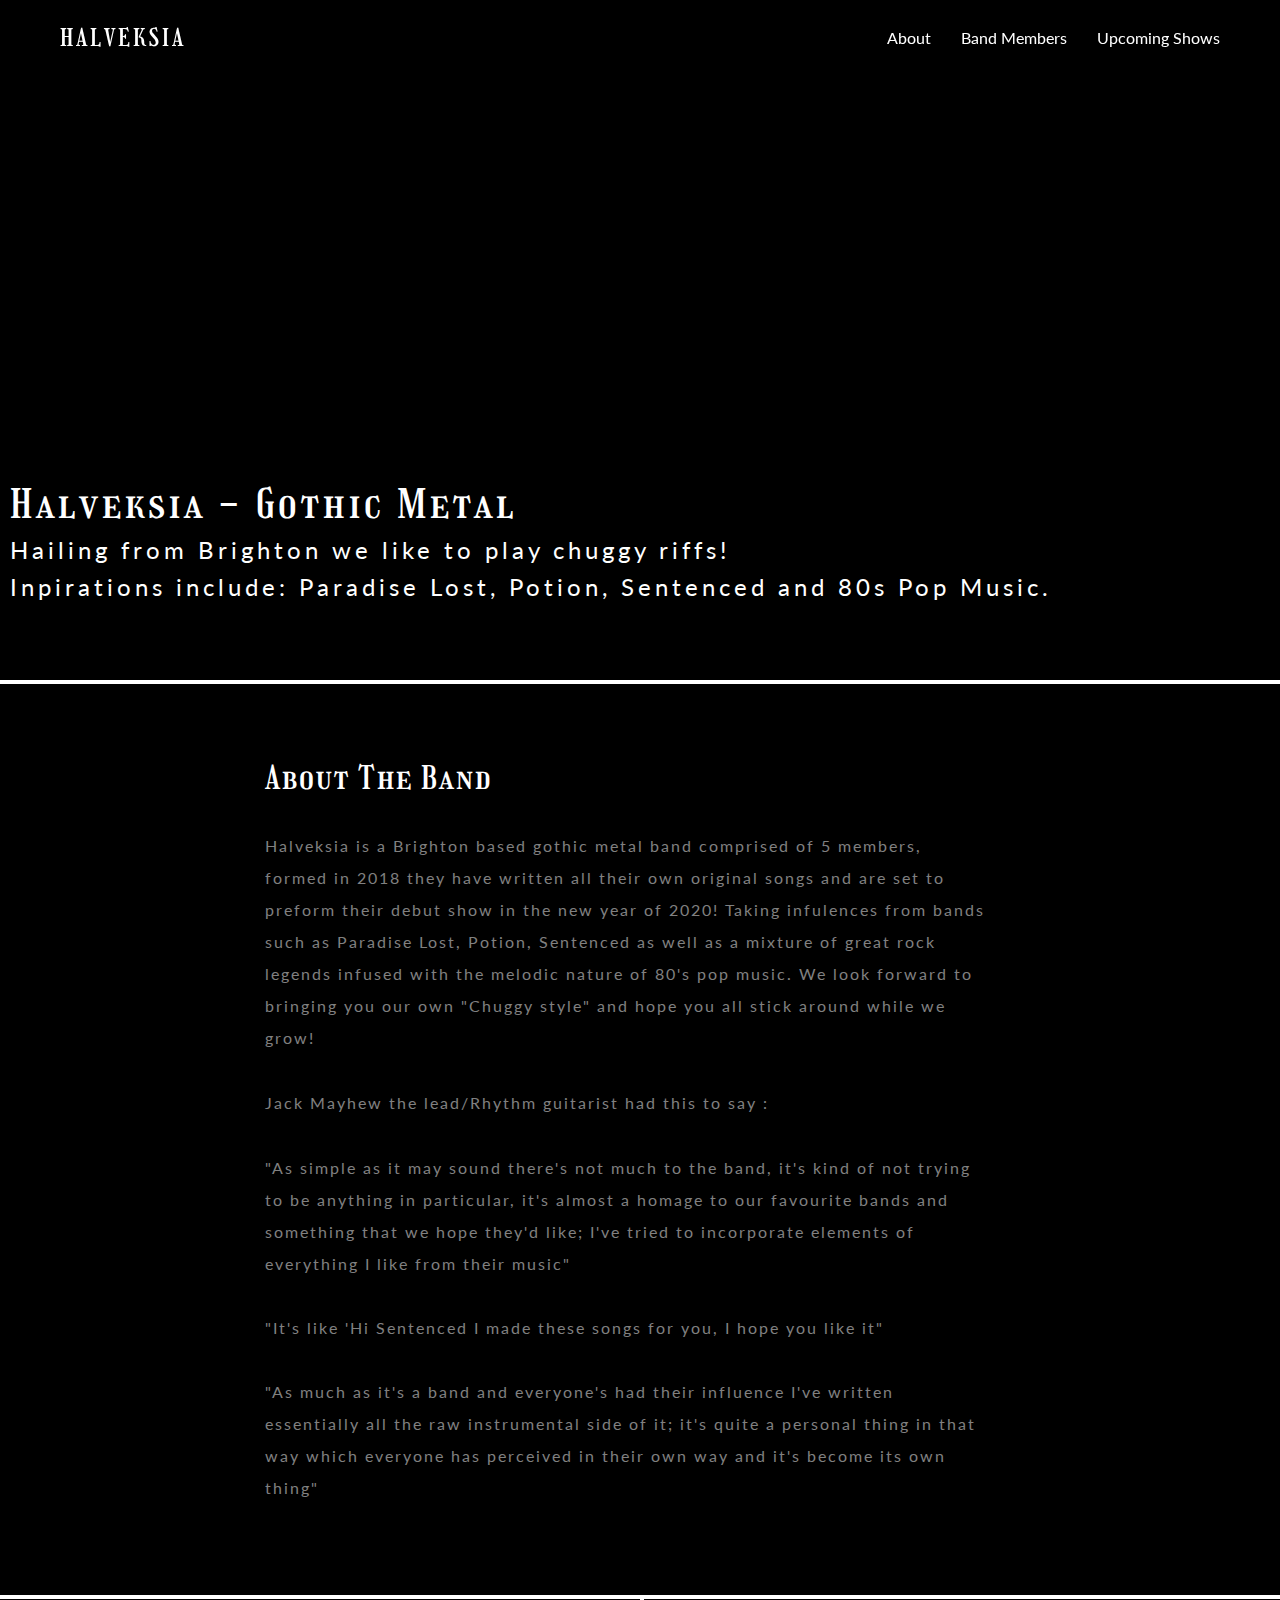
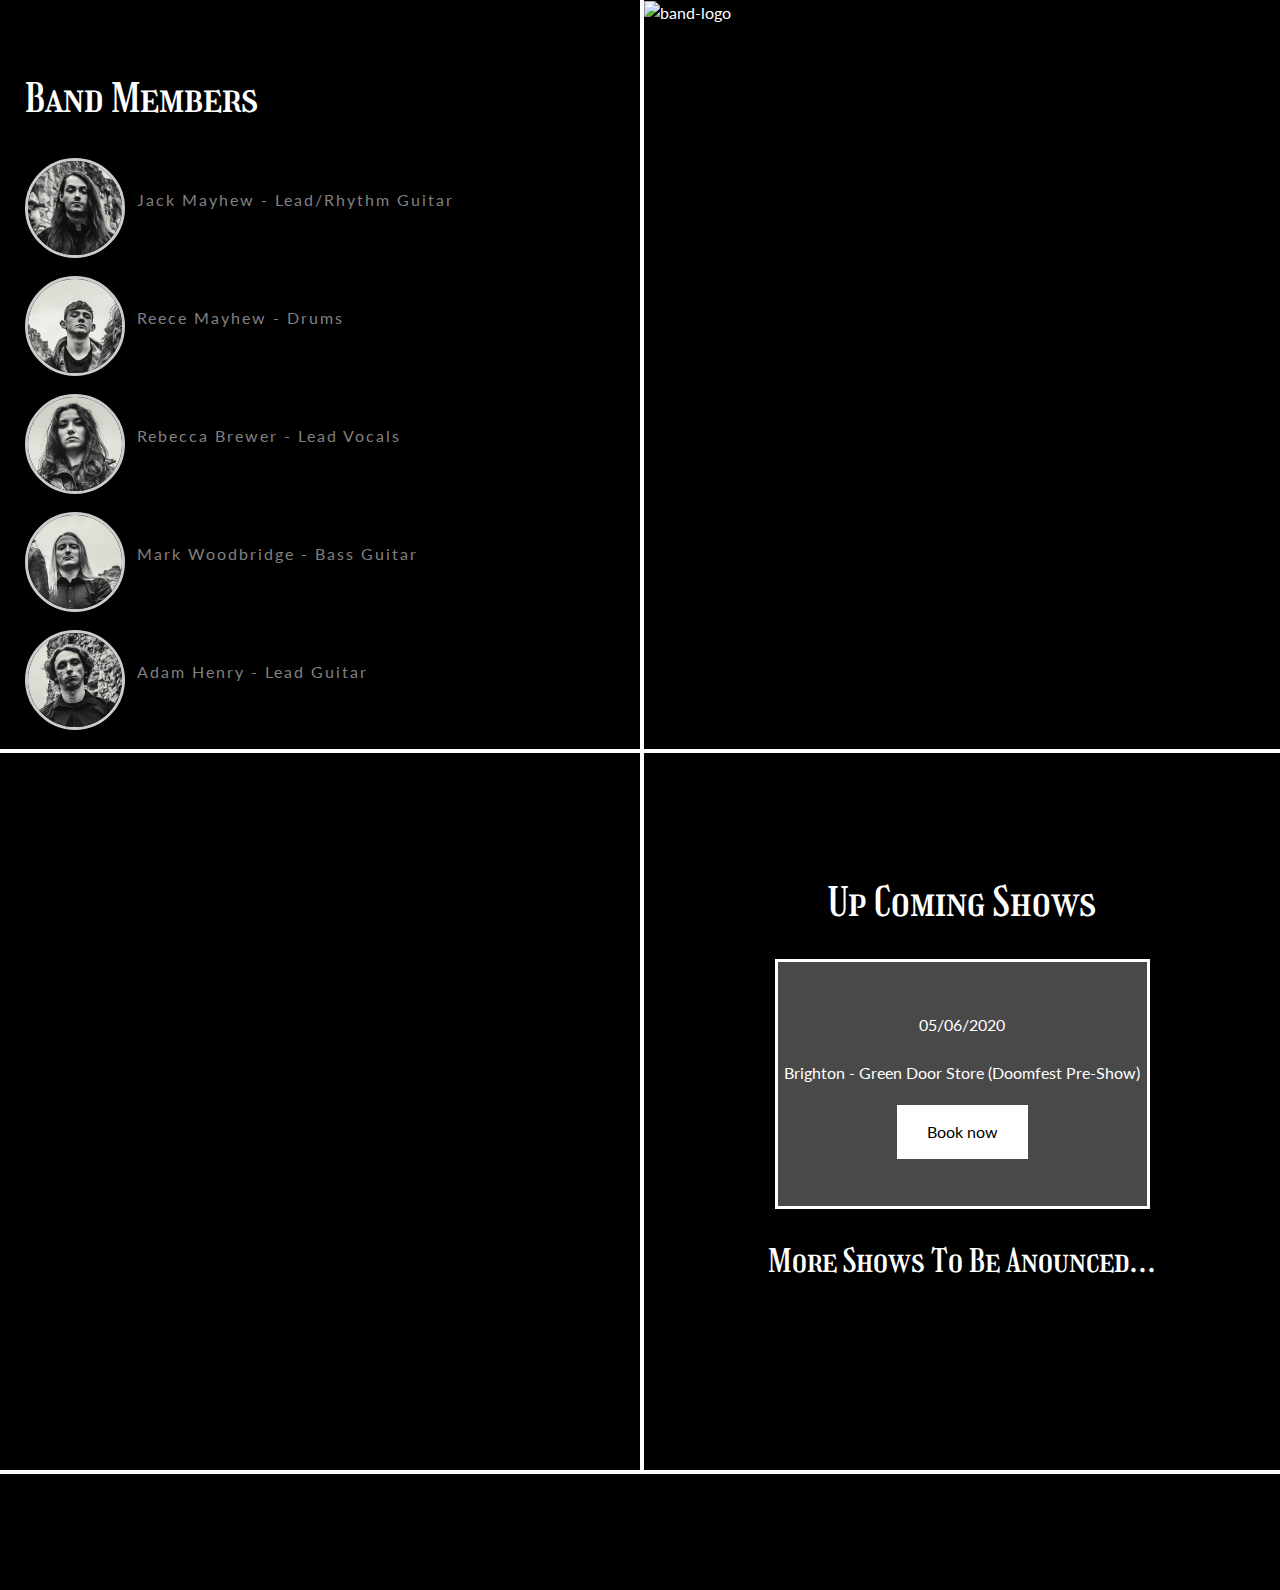
==== index.html @ 2c223622 "home to index" ====
<!DOCTYPE html>
<html lang="en">

<head>
    <meta charset="UTF-8">
    <meta name="viewport" content="width=device-width, initial-scale=1.0">
    <meta http-equiv="X-UA-Compatible" content="ie=edge">
    <link href="https://stackpath.bootstrapcdn.com/bootstrap/4.4.1/css/bootstrap.min.css" rel="stylesheet" integrity="sha384-Vkoo8x4CGsO3+Hhxv8T/Q5PaXtkKtu6ug5TOeNV6gBiFeWPGFN9MuhOf23Q9Ifjh" crossorigin="anonymous">
    <script src="https://kit.fontawesome.com/42f96c627f.js" crossorigin="anonymous"></script>
    <link rel="stylesheet" href="assests/css.css" type="text/css">
    <script src="https://ajax.googleapis.com/ajax/libs/jquery/3.4.1/jquery.min.js"></script>
    <script src="assests/index.js"></script>
    <title>Halveksia</title>
</head>

<body>
    <header>
        <nav id="navbar">
            <div id="logo"><a href="#">HALVEKSIA</a></div>

            <ul id="menu">
                <li><a href="#band-logo-outer">About</a></li>
                <li><a href="#members-page">Band Members</a></li>
                <li><a href="#up-coming-shows">Upcoming Shows</a></li>
            </ul>

            <div class="hamburger-icon">
                <span></span>
                <span></span>
                <span></span>
                <span></span>
            </div>
        </nav>
    </header>

    <section id="band-photo-outer">
        <div id="band-photo"></div>
        <div id="band-cover-text">
            <h1>Halveksia - Gothic Metal</h1>
            <h4>Hailing from Brighton we like to play chuggy riffs!</h4>
            <h4> Inpirations include: Paradise Lost, Potion, Sentenced and 80s Pop Music.</h4>
        </div>
    </section>

    <section id="band-logo-outer">
        <div id="band-info-1">
            <h2> About The Band</h2>
            <hr>
            <p>Halveksia is a Brighton based gothic metal band comprised of 5 members, formed in 2018 they have written all their own original songs and are set to preform their debut show in the new year of 2020! Taking infulences from bands such as Paradise Lost, Potion, Sentenced as well as a mixture of great rock legends infused with the melodic nature of 80's pop music. We look forward to bringing you our own "Chuggy style" and hope you all stick around while we grow!
            </p>
            <hr>
            <p>Jack Mayhew the lead/Rhythm guitarist had this to say :</p>
            <hr>
            <p> "As simple as it may sound there's not much to the band, it's kind of not trying to be anything in particular, it's almost a homage to our favourite bands and something that we hope they'd like; I've tried to incorporate elements of everything I like from their music"
                <br>
                <br> "It's like 'Hi Sentenced I made these songs for you, I hope you like it"
                <br>
                <br> "As much as it's a band and everyone's had their influence I've written essentially all the raw instrumental side of it; it's quite a personal thing in that way which everyone has perceived in their own way and it's become its own thing"
            </p>

        </div>

    </section>

    <section id="members-page">
        <div id="members-page-L">
            <h1>Band Members</h1>
            <hr>
            <ul>
                <li><img src="assests/images/Jack.jpg" class="member-photo" alt="jack-photo">
                    <p>Jack Mayhew - Lead/Rhythm Guitar</p>
                </li>
                <li><img src="assests/images/Reece.jpg" class="member-photo" alt="reece-photo">
                    <p>Reece Mayhew - Drums</p>
                </li>
                <li><img src="assests/images/Becca.jpg" class="member-photo" alt="becca-photo">
                    <p>Rebecca Brewer - Lead Vocals</p>
                </li>
                <li><img src="assests/images/Mark.jpg" class="member-photo" alt="mark-photo">
                    <p>Mark Woodbridge - Bass Guitar</p>
                </li>
                <li><img src="assests/images/Adam.jpg" class="member-photo" alt="adam-photo">
                    <p>Adam Henry - Lead Guitar</p>
                </li>
            </ul>

        </div>
        <div id="members-page-R">
            <img src="https://i.imgur.com/QMAOXy5.jpg" id="band-logo-image" alt="band-logo">
        </div>

    </section>

    <section id="up-coming-shows">
        <div id="up-coming-shows-1"></div>
        <div id="up-coming-shows-2">
            <h1>Up Coming Shows</h1>
            <hr>
            <div id="show-card">
                <div>
                    <p>05/06/2020</p>

                    <p>Brighton - Green Door Store (Doomfest Pre-Show)</p>

                    <a href="https://www.eventbrite.com/e/doomsday-fest-vi-tickets-tickets-65647378075?fbclid=IwAR0aui6CGKPuKp0AIshlg7M7ML2s0j-A4UNQnA7Lp-832VnUn27OlJ-HRAk" target="_blank" id="book-now" class="button">
						Book now
					</a>
                </div>
            </div>
            <hr>

            <h2>More Shows To Be Anounced...</h2>

        </div>
    </section>

    <footer>
        <div id="footer">
            <a href="https://www.facebook.com/halveksia/?__tn__=%2Cd%2CP-R&eid=ARBWl9OuWR2sqmFl9As-WCBjJreP9TvZ5ckjRB4tQ8QTNIKiAwbC9aNRIaVIyu0bAt8rvv5oY9SWxB5d" target="_blank">
                <p id="fb-icon"><i class="fab fa-facebook-square"></i> &emsp; </p>
            </a>
        </div>
    </footer>

</body>

</html>
---- assests/css.css ----
@import url('https://fonts.googleapis.com/css?family=Lobster+Two&display=swap');
 @import url('https://fonts.googleapis.com/css?family=Girassol&display=swap');
 @import url('https://fonts.googleapis.com/css?family=Lato&display=swap');
 html {
     scroll-behavior: smooth;
}
 body {
     background-color: #000000;
     font-family: 'Lato', cursive;
}
 h1, h2, h3, h4, h5, h6 {
     font-family: 'Girassol', cursive;
}
 p {
     line-height: 2;
     font-weight: 400;
     color: #808080;
     -webkit-font-smoothing: antialiased;
}
/* -------------- Generic ------------- */
 .button {
     padding: 15px 30px;
     background-color: #ffffff;
     color: #000000;
     display: inline-flex;
     justify-content: center;
     align-items: center;
     text-decoration: none;
     transition: background-color 300ms ease;
}
 .button:hover {
     background-color: #a4a4a4;
     color: #000000;
     text-decoration: none;
}
/* -------------- navigation ------------- */
 header {
     position: fixed;
     z-index: 1;
     background-color: rgba(0, 0, 0, 0.25);
     width: 100%;
     top: 0;
}
 #navbar {
     display: flex;
     position: relative;
     width: 100%;
     align-items: center;
     padding: 20px 60px;
}
 #logo {
     letter-spacing: 3px;
     font-size: 24px;
     font-family: 'Girassol', cursive;
     color: #ffffff;
}
 #menu {
     display: flex;
     flex-wrap: wrap;
     font-size: 16px;
     list-style-type: none;
     color: #ffffff;
     margin-bottom: 0;
     margin-left: auto;
}
 #menu li {
     margin-right: 30px;
}
 #menu li:last-child {
     margin-right: 0;
}
 #logo a {
     text-decoration: none;
     color: #ffffff;
}
 #menu a {
     text-decoration: none;
     color: inherit;
}
 #menu a:hover{
     border-bottom: 1px solid #ffffff;
}
 .active {
     border-bottom: 1px solid #ffffff;
}
 .hamburger-icon {
     display: none;
     margin-left: auto;
}
 .hamburger-icon #nav-toggle {
     color: #ffffff;
}
 .hamburger-icon {
     width: 30px;
     height: 24px;
     position: relative;
     -webkit-transform: rotate(0deg);
     -moz-transform: rotate(0deg);
     -o-transform: rotate(0deg);
     transform: rotate(0deg);
     -webkit-transition: .5s ease-in-out;
     -moz-transition: .5s ease-in-out;
     -o-transition: .5s ease-in-out;
     transition: .5s ease-in-out;
     cursor: pointer;
}
 .hamburger-icon span {
     display: block;
     position: absolute;
     height: 2px;
     width: 100%;
     background: #ffffff;
     border-radius: 9px;
     opacity: 1;
     left: 0;
     -webkit-transform: rotate(0deg);
     -moz-transform: rotate(0deg);
     -o-transform: rotate(0deg);
     transform: rotate(0deg);
     -webkit-transition: .25s ease-in-out;
     -moz-transition: .25s ease-in-out;
     -o-transition: .25s ease-in-out;
     transition: .25s ease-in-out;
}
 .hamburger-icon span:nth-child(1) {
     top: 0px;
}
 .hamburger-icon span:nth-child(2), .hamburger-icon span:nth-child(3) {
     top: 12px;
}
 .hamburger-icon span:nth-child(4) {
     top: 24px;
}
 .hamburger-icon.open span:nth-child(1) {
     top: 18px;
     width: 0%;
     left: 50%;
}
 .hamburger-icon.open span:nth-child(2) {
     -webkit-transform: rotate(45deg);
     -moz-transform: rotate(45deg);
     -o-transform: rotate(45deg);
     transform: rotate(45deg);
}
 .hamburger-icon.open span:nth-child(3) {
     -webkit-transform: rotate(-45deg);
     -moz-transform: rotate(-45deg);
     -o-transform: rotate(-45deg);
     transform: rotate(-45deg);
}
 .hamburger-icon.open span:nth-child(4) {
     top: 18px;
     width: 0%;
     left: 50%;
}
/* ----------- Main Page -----------*/
 #band-photo {
     height: 600px;
     width: 100%;
     background: url("https://i.imgur.com/8Wqfad4.jpg") no-repeat center center;
     background-size: cover;
     z-index: -1;
}
 #band-photo-outer {
     height: 600px;
     width: 100%;
     overflow: hidden;
     position: relative;
     margin-top: 80px;
}
 #band-cover-text {
     font-size: 50%;
     letter-spacing: 4px;
     color: #ffffff;
     padding-top: 40px;
     padding-bottom: 40px;
     padding-left: 10px;
     background-color: rgba(0, 0, 0, 0.7);
     bottom: 30px;
     position: absolute;
}
 #band-cover-text h4 {
     font-family: "lato", sans-serif;
     font-weight: 400;
     -webkit-font-smoothing: antialiased;
}
/* ----------- About Page -----------*/
 #band-logo-outer {
     display: flex;
     justify-content: center;
     width: 100%;
     border-top: 4px solid #ffffff;
}
 #band-info-1 {
     padding-top: 75px;
     padding-bottom: 75px;
     max-width: 800px;
     width: 100%;
     background-color: rgba(0, 0, 0, 0.25);
     color: #ffffff;
     text-align: left;
}
 #band-info-1 > h2 {
     padding-left: 25px;
     letter-spacing: 2px;
}
 #band-info-1 > p {
     letter-spacing: 2px;
     padding-right: 50px;
     padding-left: 25px;
}
 #band-info-2 > h2 {
     padding-top: 40px;
     padding-left: 38px;
     letter-spacing: 2px;
}
 #band-info-2 > p {
     letter-spacing: 2px;
     padding-left: 38px;
}
 #band-info-2 > ul > li {
     padding-right: 25px;
     letter-spacing: 2px;
     list-style: none;
}
/*------------ Up Coming Shows ------------ */
 #up-coming-shows {
     display: flex;
     min-height: 725px;
     width: 100%;
}
 #up-coming-shows-1 {
     min-height: 725px;
     width: 50%;
     background-image: url("https://i.imgur.com/YPnymL2.jpg");
     background-size: contain;
     background-repeat: no-repeat;
     background-position: center;
     color: #ffffff;
     border-top: 4px solid #ffffff;
     border-bottom: 4px solid #ffffff;
     margin: 0 auto;
}
 #up-coming-shows-2 {
     min-height: 725px;
     width: 50%;
     background-color: #000000;
     color: #ffffff;
     border-top: 4px solid #ffffff;
     border-left: 4px solid #ffffff;
     border-bottom: 4px solid #ffffff;
     text-align: center;
}
 #up-coming-shows-2 h1 {
     text-align: center;
     padding-top: 125px;
}
 #show-card {
     padding: 0;
     height:250px;
     max-width: 375px;
     width: 100%;
     margin: 0 auto;
     background-color: rgba(163, 162, 162, 0.452);
     background-position: center;
     text-align: center;
     border: 3px #ffffff solid;
     display: flex;
     align-items: center;
     justify-content: center;
}
 #show-card > ul > li {
     list-style: none;
     text-align: center;
}
 #show-card p {
     color: #ffffff;
}
/*------------ Band Members ------------ */
 #members-page {
     display: flex;
     min-height: 725px;
     width: 100%;
}
 #members-page-L {
     min-height: 725px;
     width: 50%;
     color: #ffffff;
     border-top: 4px solid #ffffff;
     margin: 0 auto;
}
 #members-page-L > h1 {
     text-align: left;
     padding-top: 75px;
     padding-left: 25px;
}
 #members-page-L > h3 {
     padding-left: 25px;
     padding-top: 50px;
     text-transform: uppercase;
}
 #members-page-R {
     min-height: 725px;
     width: 50%;
     background-color: #000000;
     color: #ffffff;
     margin: 0 auto;
     border-top: 4px solid #ffffff;
     border-left: 4px solid #ffffff;
}
 #members-page-L > ul {
     padding-left: 20px;
     padding-right: 20px;
}
 #members-page-L > ul > li {
     padding: 3px 5px;
     letter-spacing: 2px;
     list-style: none;
     display: flex;
     align-items: center;
     margin-bottom: 12px;
}
 #members-page-L > ul > li > p {
     padding-left: 12px;
}
 #band-logo-image {
     width: 100%;
}
 .member-photo {
     height: 100px;
     width: 100px;
     border-style: solid;
     border-color: #cccccc;
     border-width: 3px;
     border-radius: 50%;
}
/*-------------- Footer -------------*/
 #footer a {
     font-size: 25px;
     display: flex;
     width: 100%;
     padding: 25px;
     justify-content: center;
     text-decoration: none;
     color: #ffffff;
}
 #fb-icon {
     color: rgba(98, 0, 255, 0.842) 
}
/*-------------- Mobile -------------*/
 @media only screen and (max-width: 768px) {
     #up-coming-shows {
         flex-direction: column;
    }
     #up-coming-shows-1 {
         min-height: 480px;
         width: 100% 
    }
     #up-coming-shows-2 {
         width: 100%;
         border-left: none;
         min-height: 390px;
    }
     #up-coming-shows-2 h1 {
         padding-top: 25px;
    }
     #up-coming-shows-2 h2 {
         padding-bottom: 25px;
    }
     #members-page {
         flex-direction: column;
    }
     #members-page-L {
         width: 100%;
    }
     #members-page-R {
         display: none;
         width: 100%;
         border-left: none;
         min-height: 0;
    }
     #band-logo-image {
         height: auto;
    }
    /*------------- nav -------------- */
     .hamburger-icon {
         display: block;
    }
     #menu{
         display: none;
    }
     #menu.is-active {
         display: block;
         position: absolute;
         width: 100%;
         top: 100%;
         left: 0;
         background-color: rgba(0,0,0,0.25);
         padding-bottom: 40px;
         padding-left: 60px;
         padding-top: 20px;
    }
     #menu > li {
         margin-bottom: 12px;
    }
     #footer {
         padding: 0;
    }
}
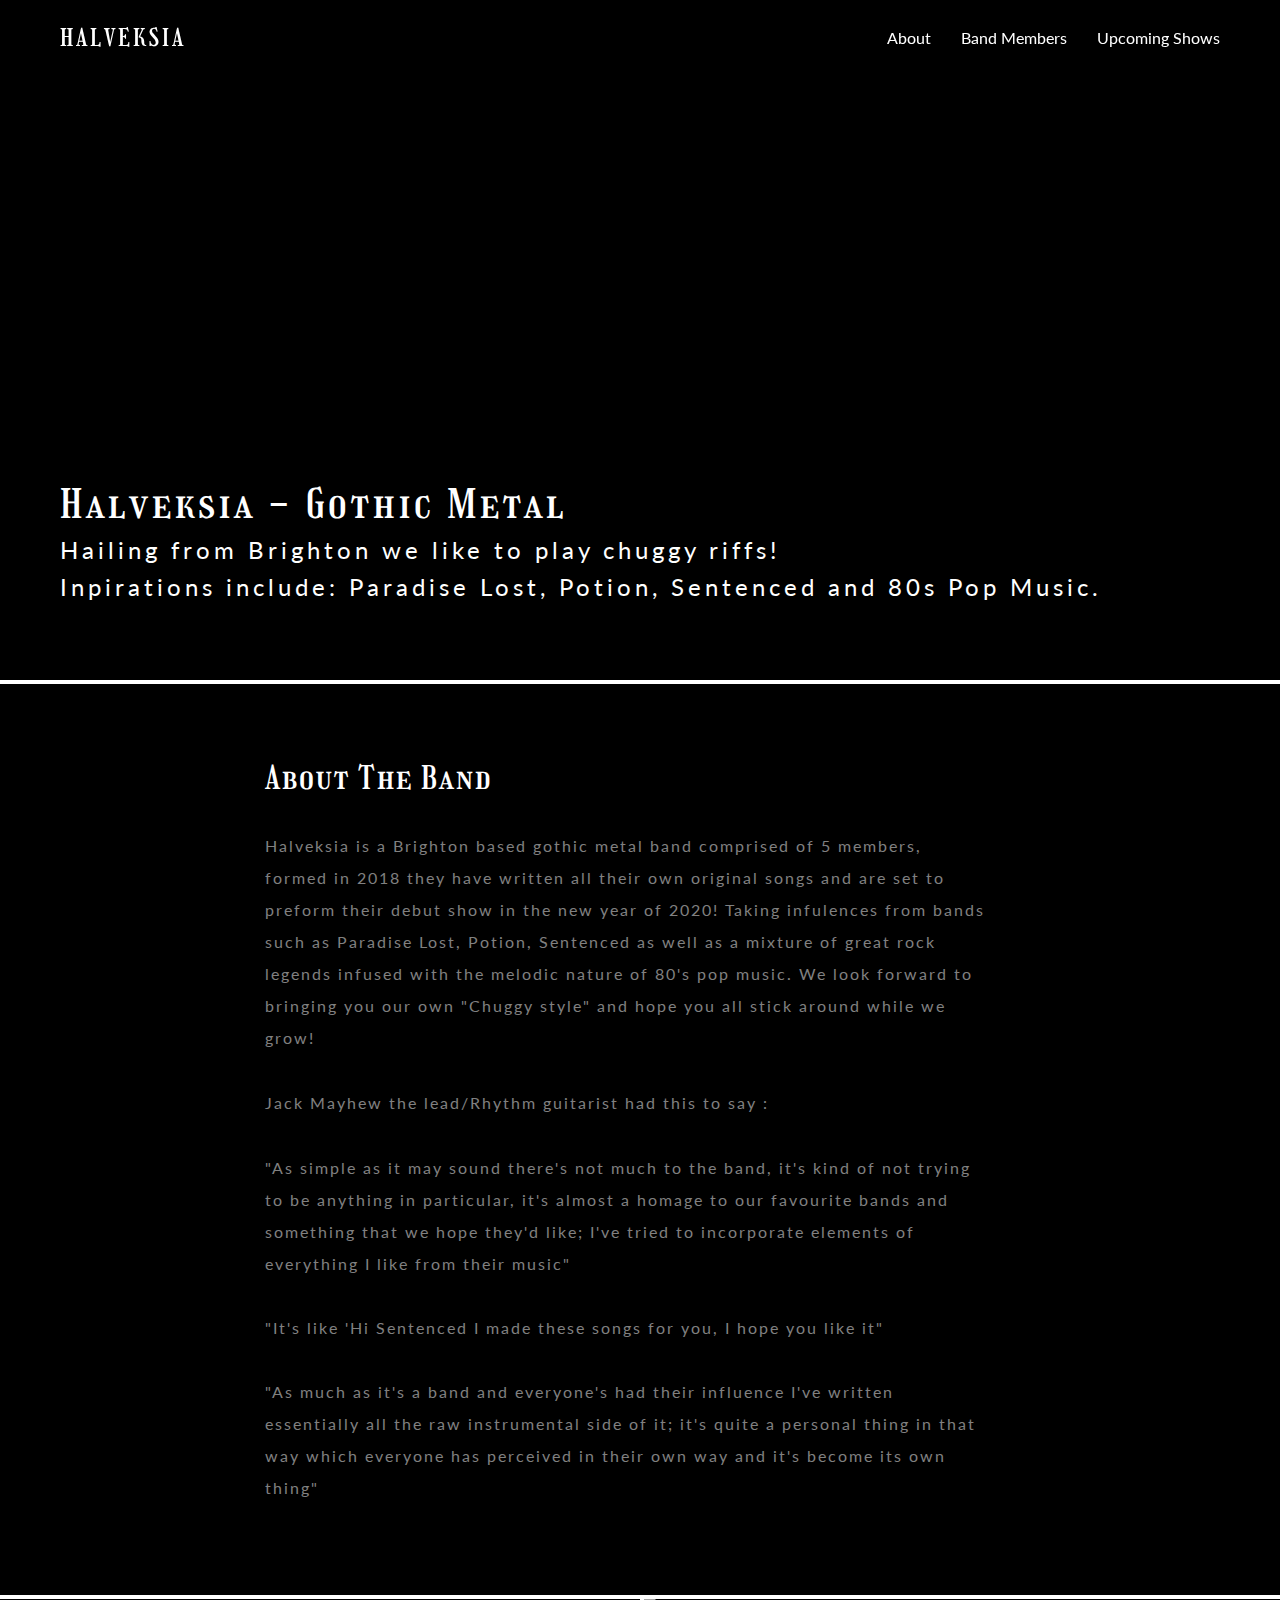
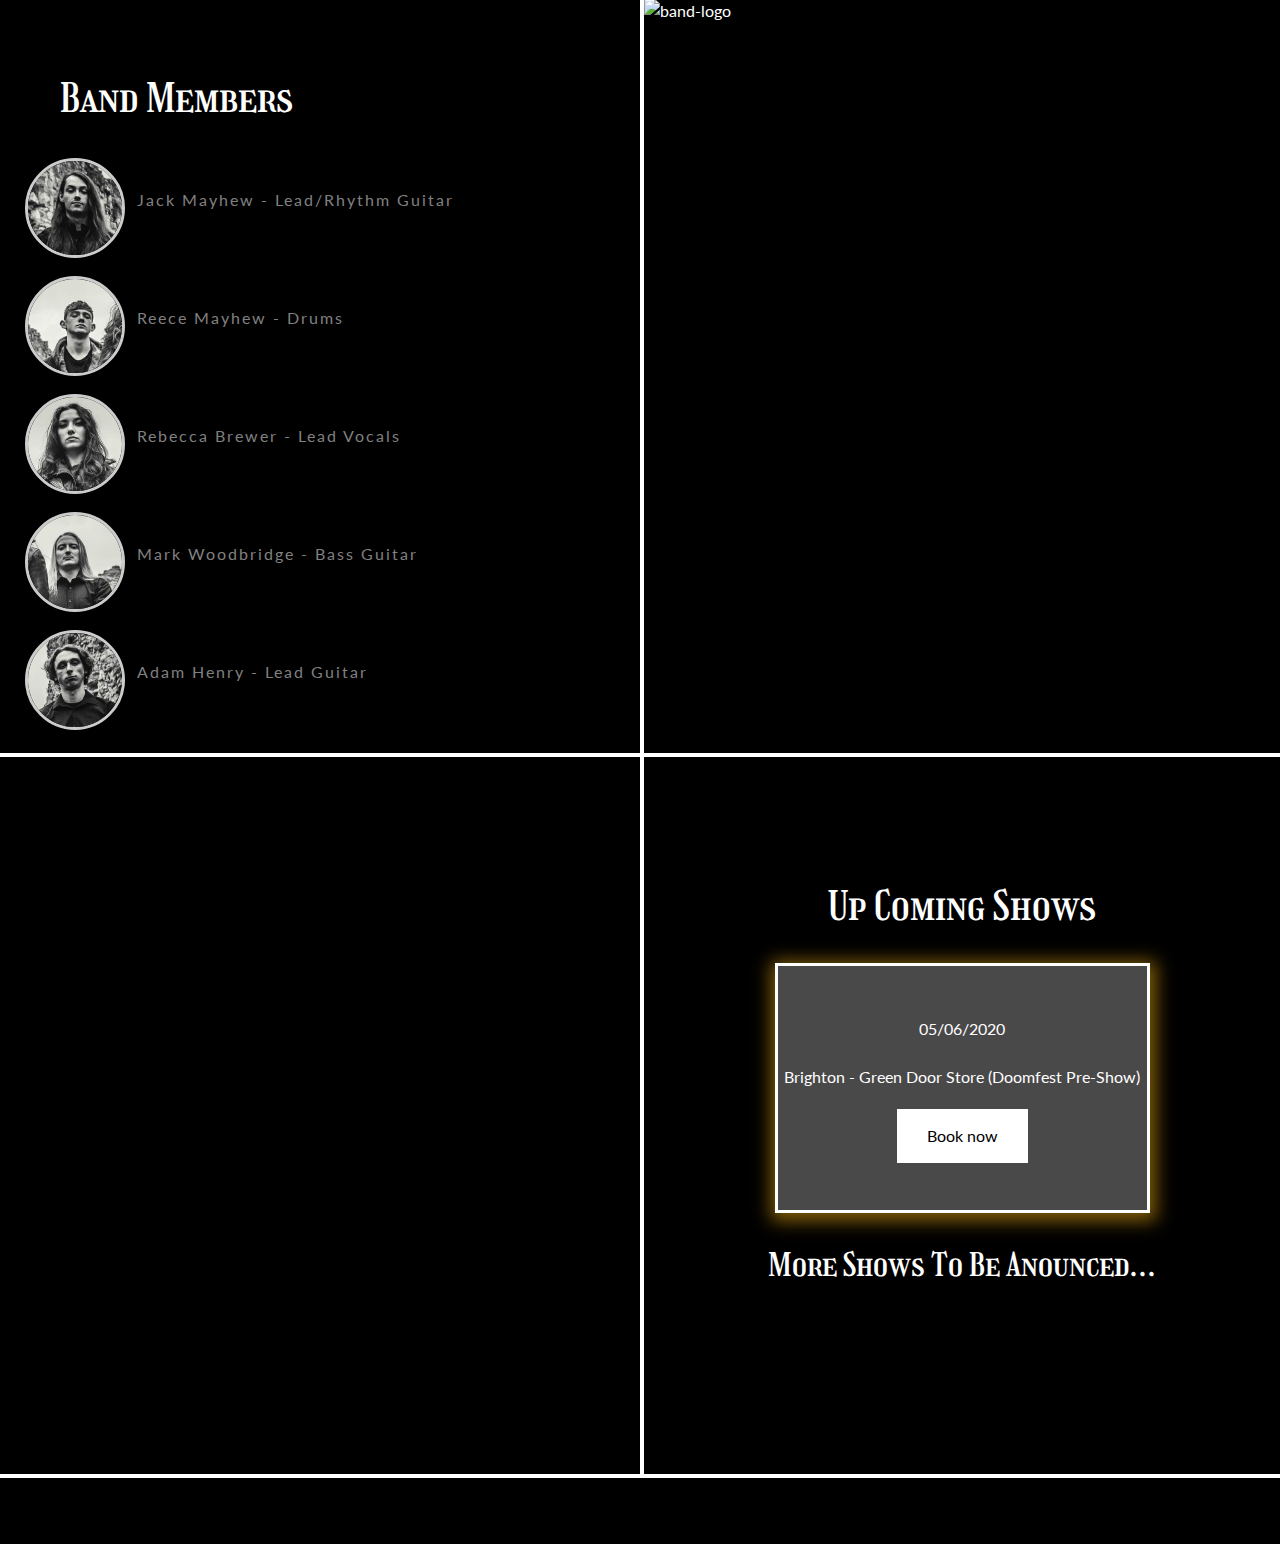
==== commit 95882ad3: "edited minor adjustments" ====
--- a/index.html
+++ b/index.html
@@ -5,12 +5,10 @@
     <meta charset="UTF-8">
     <meta name="viewport" content="width=device-width, initial-scale=1.0">
     <meta http-equiv="X-UA-Compatible" content="ie=edge">
+    <title>Halveksia</title>
     <link href="https://stackpath.bootstrapcdn.com/bootstrap/4.4.1/css/bootstrap.min.css" rel="stylesheet" integrity="sha384-Vkoo8x4CGsO3+Hhxv8T/Q5PaXtkKtu6ug5TOeNV6gBiFeWPGFN9MuhOf23Q9Ifjh" crossorigin="anonymous">
     <script src="https://kit.fontawesome.com/42f96c627f.js" crossorigin="anonymous"></script>
     <link rel="stylesheet" href="assests/css.css" type="text/css">
-    <script src="https://ajax.googleapis.com/ajax/libs/jquery/3.4.1/jquery.min.js"></script>
-    <script src="assests/index.js"></script>
-    <title>Halveksia</title>
 </head>
 
 <body>
@@ -48,10 +46,10 @@
             <hr>
             <p>Halveksia is a Brighton based gothic metal band comprised of 5 members, formed in 2018 they have written all their own original songs and are set to preform their debut show in the new year of 2020! Taking infulences from bands such as Paradise Lost, Potion, Sentenced as well as a mixture of great rock legends infused with the melodic nature of 80's pop music. We look forward to bringing you our own "Chuggy style" and hope you all stick around while we grow!
             </p>
-            <hr>
-            <p>Jack Mayhew the lead/Rhythm guitarist had this to say :</p>
-            <hr>
-            <p> "As simple as it may sound there's not much to the band, it's kind of not trying to be anything in particular, it's almost a homage to our favourite bands and something that we hope they'd like; I've tried to incorporate elements of everything I like from their music"
+            <hr id="hide-hr">
+            <p id="hidden-p-for-mobile">Jack Mayhew the lead/Rhythm guitarist had this to say :</p>
+            <hr id="hide-hr">
+            <p id="hidden-p-for-mobile"> "As simple as it may sound there's not much to the band, it's kind of not trying to be anything in particular, it's almost a homage to our favourite bands and something that we hope they'd like; I've tried to incorporate elements of everything I like from their music"
                 <br>
                 <br> "It's like 'Hi Sentenced I made these songs for you, I hope you like it"
                 <br>
@@ -117,11 +115,17 @@
     <footer>
         <div id="footer">
             <a href="https://www.facebook.com/halveksia/?__tn__=%2Cd%2CP-R&eid=ARBWl9OuWR2sqmFl9As-WCBjJreP9TvZ5ckjRB4tQ8QTNIKiAwbC9aNRIaVIyu0bAt8rvv5oY9SWxB5d" target="_blank">
-                <p id="fb-icon"><i class="fab fa-facebook-square"></i> &emsp; </p>
+                <p id="social-icon"><i class="fab fa-facebook-square"></i></p>
+                <p id="social-icon"><i class="fab fa-instagram"></i></p>
+                <p id="social-icon"><i class="fab fa-twitter-square"></i></p>
+                <p id="social-icon"><i class="fab fa-youtube-square"></i></i></p>
             </a>
         </div>
     </footer>
 
 </body>
 
+<script src="https://ajax.googleapis.com/ajax/libs/jquery/3.4.1/jquery.min.js"></script>
+<script src="assests/index.js"></script>
+
 </html>--- a/assests/css.css
+++ b/assests/css.css
@@ -1,409 +1,538 @@
 @import url('https://fonts.googleapis.com/css?family=Lobster+Two&display=swap');
- @import url('https://fonts.googleapis.com/css?family=Girassol&display=swap');
- @import url('https://fonts.googleapis.com/css?family=Lato&display=swap');
- html {
-     scroll-behavior: smooth;
-}
- body {
-     background-color: #000000;
-     font-family: 'Lato', cursive;
-}
- h1, h2, h3, h4, h5, h6 {
-     font-family: 'Girassol', cursive;
-}
- p {
-     line-height: 2;
-     font-weight: 400;
-     color: #808080;
-     -webkit-font-smoothing: antialiased;
-}
+@import url('https://fonts.googleapis.com/css?family=Girassol&display=swap');
+@import url('https://fonts.googleapis.com/css?family=Lato&display=swap');
+
+/*-- used for smooth scrolling to each section of the page --*/
+
+html {
+	scroll-behavior: smooth;
+}
+
+
+/*-- standard format inherited code --*/
+
+body {
+	background-color: #000000;
+	font-family: 'Lato', cursive;
+}
+
+h1,
+h2,
+h3,
+h4,
+h5,
+h6 {
+	font-family: 'Girassol', cursive;
+}
+
+p {
+	line-height: 2;
+	font-weight: 400;
+	color: #808080;
+	-webkit-font-smoothing: antialiased;
+}
+
+
 /* -------------- Generic ------------- */
- .button {
-     padding: 15px 30px;
-     background-color: #ffffff;
-     color: #000000;
-     display: inline-flex;
-     justify-content: center;
-     align-items: center;
-     text-decoration: none;
-     transition: background-color 300ms ease;
-}
- .button:hover {
-     background-color: #a4a4a4;
-     color: #000000;
-     text-decoration: none;
-}
+
+.button {
+	padding: 15px 30px;
+	background-color: #ffffff;
+	color: #000000;
+	display: inline-flex;
+	justify-content: center;
+	align-items: center;
+	text-decoration: none;
+	transition: background-color 300ms ease;
+}
+
+.button:hover {
+	background-color: #a4a4a4;
+	color: #000000;
+	text-decoration: none;
+}
+
+
 /* -------------- navigation ------------- */
- header {
-     position: fixed;
-     z-index: 1;
-     background-color: rgba(0, 0, 0, 0.25);
-     width: 100%;
-     top: 0;
-}
- #navbar {
-     display: flex;
-     position: relative;
-     width: 100%;
-     align-items: center;
-     padding: 20px 60px;
-}
- #logo {
-     letter-spacing: 3px;
-     font-size: 24px;
-     font-family: 'Girassol', cursive;
-     color: #ffffff;
-}
- #menu {
-     display: flex;
-     flex-wrap: wrap;
-     font-size: 16px;
-     list-style-type: none;
-     color: #ffffff;
-     margin-bottom: 0;
-     margin-left: auto;
-}
- #menu li {
-     margin-right: 30px;
-}
- #menu li:last-child {
-     margin-right: 0;
-}
- #logo a {
-     text-decoration: none;
-     color: #ffffff;
-}
- #menu a {
-     text-decoration: none;
-     color: inherit;
-}
- #menu a:hover{
-     border-bottom: 1px solid #ffffff;
-}
- .active {
-     border-bottom: 1px solid #ffffff;
-}
- .hamburger-icon {
-     display: none;
-     margin-left: auto;
-}
- .hamburger-icon #nav-toggle {
-     color: #ffffff;
-}
- .hamburger-icon {
-     width: 30px;
-     height: 24px;
-     position: relative;
-     -webkit-transform: rotate(0deg);
-     -moz-transform: rotate(0deg);
-     -o-transform: rotate(0deg);
-     transform: rotate(0deg);
-     -webkit-transition: .5s ease-in-out;
-     -moz-transition: .5s ease-in-out;
-     -o-transition: .5s ease-in-out;
-     transition: .5s ease-in-out;
-     cursor: pointer;
-}
- .hamburger-icon span {
-     display: block;
-     position: absolute;
-     height: 2px;
-     width: 100%;
-     background: #ffffff;
-     border-radius: 9px;
-     opacity: 1;
-     left: 0;
-     -webkit-transform: rotate(0deg);
-     -moz-transform: rotate(0deg);
-     -o-transform: rotate(0deg);
-     transform: rotate(0deg);
-     -webkit-transition: .25s ease-in-out;
-     -moz-transition: .25s ease-in-out;
-     -o-transition: .25s ease-in-out;
-     transition: .25s ease-in-out;
-}
- .hamburger-icon span:nth-child(1) {
-     top: 0px;
-}
- .hamburger-icon span:nth-child(2), .hamburger-icon span:nth-child(3) {
-     top: 12px;
-}
- .hamburger-icon span:nth-child(4) {
-     top: 24px;
-}
- .hamburger-icon.open span:nth-child(1) {
-     top: 18px;
-     width: 0%;
-     left: 50%;
-}
- .hamburger-icon.open span:nth-child(2) {
-     -webkit-transform: rotate(45deg);
-     -moz-transform: rotate(45deg);
-     -o-transform: rotate(45deg);
-     transform: rotate(45deg);
-}
- .hamburger-icon.open span:nth-child(3) {
-     -webkit-transform: rotate(-45deg);
-     -moz-transform: rotate(-45deg);
-     -o-transform: rotate(-45deg);
-     transform: rotate(-45deg);
-}
- .hamburger-icon.open span:nth-child(4) {
-     top: 18px;
-     width: 0%;
-     left: 50%;
-}
+
+header {
+	position: fixed;
+	z-index: 1;
+	background-color: rgba(0, 0, 0, 0.75);
+	width: 100%;
+	top: 0;
+}
+
+#navbar {
+	display: flex;
+	position: relative;
+	width: 100%;
+	align-items: center;
+	padding: 20px 60px;
+}
+
+#logo {
+	letter-spacing: 3px;
+	font-size: 24px;
+	font-family: 'Girassol', cursive;
+	color: #ffffff;
+}
+
+#menu {
+	display: flex;
+	flex-wrap: wrap;
+	font-size: 16px;
+	list-style-type: none;
+	color: #ffffff;
+	margin-bottom: 0;
+	margin-left: auto;
+}
+
+#menu li {
+	margin-right: 30px;
+}
+
+#menu li:last-child {
+	margin-right: 0;
+}
+
+#logo a {
+	text-decoration: none;
+	color: #ffffff;
+}
+
+#menu a {
+	text-decoration: none;
+	color: inherit;
+}
+
+#menu a:hover {
+	border-bottom: 1px solid #ffffff;
+}
+
+.active {
+	border-bottom: 1px solid #ffffff;
+}
+
+
+/*-- this section is for the hamburger menu button function/animation --*/
+
+.hamburger-icon {
+	display: none;
+	margin-left: auto;
+}
+
+.hamburger-icon #nav-toggle {
+	color: #ffffff;
+}
+
+.hamburger-icon {
+	width: 30px;
+	height: 24px;
+	position: relative;
+	-webkit-transform: rotate(0deg);
+	-moz-transform: rotate(0deg);
+	-o-transform: rotate(0deg);
+	transform: rotate(0deg);
+	-webkit-transition: .5s ease-in-out;
+	-moz-transition: .5s ease-in-out;
+	-o-transition: .5s ease-in-out;
+	transition: .5s ease-in-out;
+	cursor: pointer;
+}
+
+.hamburger-icon span {
+	display: block;
+	position: absolute;
+	height: 2px;
+	width: 100%;
+	background: #ffffff;
+	border-radius: 9px;
+	opacity: 1;
+	left: 0;
+	-webkit-transform: rotate(0deg);
+	-moz-transform: rotate(0deg);
+	-o-transform: rotate(0deg);
+	transform: rotate(0deg);
+	-webkit-transition: .25s ease-in-out;
+	-moz-transition: .25s ease-in-out;
+	-o-transition: .25s ease-in-out;
+	transition: .25s ease-in-out;
+}
+
+.hamburger-icon span:nth-child(1) {
+	top: 0px;
+}
+
+.hamburger-icon span:nth-child(2),
+.hamburger-icon span:nth-child(3) {
+	top: 12px;
+}
+
+.hamburger-icon span:nth-child(4) {
+	top: 24px;
+}
+
+.hamburger-icon.open span:nth-child(1) {
+	top: 18px;
+	width: 0%;
+	left: 50%;
+}
+
+.hamburger-icon.open span:nth-child(2) {
+	-webkit-transform: rotate(45deg);
+	-moz-transform: rotate(45deg);
+	-o-transform: rotate(45deg);
+	transform: rotate(45deg);
+}
+
+.hamburger-icon.open span:nth-child(3) {
+	-webkit-transform: rotate(-45deg);
+	-moz-transform: rotate(-45deg);
+	-o-transform: rotate(-45deg);
+	transform: rotate(-45deg);
+}
+
+.hamburger-icon.open span:nth-child(4) {
+	top: 18px;
+	width: 0%;
+	left: 50%;
+}
+
+
 /* ----------- Main Page -----------*/
- #band-photo {
-     height: 600px;
-     width: 100%;
-     background: url("https://i.imgur.com/8Wqfad4.jpg") no-repeat center center;
-     background-size: cover;
-     z-index: -1;
-}
- #band-photo-outer {
-     height: 600px;
-     width: 100%;
-     overflow: hidden;
-     position: relative;
-     margin-top: 80px;
-}
- #band-cover-text {
-     font-size: 50%;
-     letter-spacing: 4px;
-     color: #ffffff;
-     padding-top: 40px;
-     padding-bottom: 40px;
-     padding-left: 10px;
-     background-color: rgba(0, 0, 0, 0.7);
-     bottom: 30px;
-     position: absolute;
-}
- #band-cover-text h4 {
-     font-family: "lato", sans-serif;
-     font-weight: 400;
-     -webkit-font-smoothing: antialiased;
-}
+
+#band-photo {
+	height: 600px;
+	width: 100%;
+	background: url("https://i.imgur.com/8Wqfad4.jpg") no-repeat center center;
+	background-size: cover;
+	z-index: -1;
+}
+
+#band-photo-outer {
+	height: 600px;
+	width: 100%;
+	overflow: hidden;
+	position: relative;
+	margin-top: 80px;
+}
+
+
+/*-- an overlay div used to produce text on a transparent box ontop the main home image --*/
+
+#band-cover-text {
+	font-size: 50%;
+	letter-spacing: 4px;
+	color: #ffffff;
+	padding-top: 40px;
+	padding-bottom: 40px;
+	padding-left: 60px;
+	background-color: rgba(0, 0, 0, 0.7);
+	bottom: 30px;
+	position: absolute;
+}
+
+#band-cover-text h4 {
+	font-family: "lato", sans-serif;
+	font-weight: 400;
+	-webkit-font-smoothing: antialiased;
+}
+
+
 /* ----------- About Page -----------*/
- #band-logo-outer {
-     display: flex;
-     justify-content: center;
-     width: 100%;
-     border-top: 4px solid #ffffff;
-}
- #band-info-1 {
-     padding-top: 75px;
-     padding-bottom: 75px;
-     max-width: 800px;
-     width: 100%;
-     background-color: rgba(0, 0, 0, 0.25);
-     color: #ffffff;
-     text-align: left;
-}
- #band-info-1 > h2 {
-     padding-left: 25px;
-     letter-spacing: 2px;
-}
- #band-info-1 > p {
-     letter-spacing: 2px;
-     padding-right: 50px;
-     padding-left: 25px;
-}
- #band-info-2 > h2 {
-     padding-top: 40px;
-     padding-left: 38px;
-     letter-spacing: 2px;
-}
- #band-info-2 > p {
-     letter-spacing: 2px;
-     padding-left: 38px;
-}
- #band-info-2 > ul > li {
-     padding-right: 25px;
-     letter-spacing: 2px;
-     list-style: none;
-}
+
+
+/*-- this container houses 2 div sections which hold the main content of this section, this rule follows for the follwing secitons too --*/
+
+#band-logo-outer {
+	display: flex;
+	justify-content: center;
+	width: 100%;
+	border-top: 4px solid #ffffff;
+}
+
+#band-info-1 {
+	padding-top: 75px;
+	padding-bottom: 75px;
+	max-width: 800px;
+	width: 100%;
+	background-color: rgba(0, 0, 0, 0.25);
+	color: #ffffff;
+	text-align: left;
+}
+
+#band-info-1>h2 {
+	padding-left: 25px;
+	letter-spacing: 2px;
+}
+
+#band-info-1>p {
+	letter-spacing: 2px;
+	padding-right: 50px;
+	padding-left: 25px;
+}
+
+#band-info-2>h2 {
+	padding-top: 40px;
+	padding-left: 38px;
+	letter-spacing: 2px;
+}
+
+#band-info-2>p {
+	letter-spacing: 2px;
+	padding-left: 38px;
+}
+
+#band-info-2>ul>li {
+	padding-right: 25px;
+	letter-spacing: 2px;
+	list-style: none;
+}
+
+
 /*------------ Up Coming Shows ------------ */
- #up-coming-shows {
-     display: flex;
-     min-height: 725px;
-     width: 100%;
-}
- #up-coming-shows-1 {
-     min-height: 725px;
-     width: 50%;
-     background-image: url("https://i.imgur.com/YPnymL2.jpg");
-     background-size: contain;
-     background-repeat: no-repeat;
-     background-position: center;
-     color: #ffffff;
-     border-top: 4px solid #ffffff;
-     border-bottom: 4px solid #ffffff;
-     margin: 0 auto;
-}
- #up-coming-shows-2 {
-     min-height: 725px;
-     width: 50%;
-     background-color: #000000;
-     color: #ffffff;
-     border-top: 4px solid #ffffff;
-     border-left: 4px solid #ffffff;
-     border-bottom: 4px solid #ffffff;
-     text-align: center;
-}
- #up-coming-shows-2 h1 {
-     text-align: center;
-     padding-top: 125px;
-}
- #show-card {
-     padding: 0;
-     height:250px;
-     max-width: 375px;
-     width: 100%;
-     margin: 0 auto;
-     background-color: rgba(163, 162, 162, 0.452);
-     background-position: center;
-     text-align: center;
-     border: 3px #ffffff solid;
-     display: flex;
-     align-items: center;
-     justify-content: center;
-}
- #show-card > ul > li {
-     list-style: none;
-     text-align: center;
-}
- #show-card p {
-     color: #ffffff;
-}
-/*------------ Band Members ------------ */
- #members-page {
-     display: flex;
-     min-height: 725px;
-     width: 100%;
-}
- #members-page-L {
-     min-height: 725px;
-     width: 50%;
-     color: #ffffff;
-     border-top: 4px solid #ffffff;
-     margin: 0 auto;
-}
- #members-page-L > h1 {
-     text-align: left;
-     padding-top: 75px;
-     padding-left: 25px;
-}
- #members-page-L > h3 {
-     padding-left: 25px;
-     padding-top: 50px;
-     text-transform: uppercase;
-}
- #members-page-R {
-     min-height: 725px;
-     width: 50%;
-     background-color: #000000;
-     color: #ffffff;
-     margin: 0 auto;
-     border-top: 4px solid #ffffff;
-     border-left: 4px solid #ffffff;
-}
- #members-page-L > ul {
-     padding-left: 20px;
-     padding-right: 20px;
-}
- #members-page-L > ul > li {
-     padding: 3px 5px;
-     letter-spacing: 2px;
-     list-style: none;
-     display: flex;
-     align-items: center;
-     margin-bottom: 12px;
-}
- #members-page-L > ul > li > p {
-     padding-left: 12px;
-}
- #band-logo-image {
-     width: 100%;
-}
- .member-photo {
-     height: 100px;
-     width: 100px;
-     border-style: solid;
-     border-color: #cccccc;
-     border-width: 3px;
-     border-radius: 50%;
-}
-/*-------------- Footer -------------*/
- #footer a {
-     font-size: 25px;
-     display: flex;
-     width: 100%;
-     padding: 25px;
-     justify-content: center;
-     text-decoration: none;
-     color: #ffffff;
-}
- #fb-icon {
-     color: rgba(98, 0, 255, 0.842) 
-}
-/*-------------- Mobile -------------*/
- @media only screen and (max-width: 768px) {
-     #up-coming-shows {
-         flex-direction: column;
+
+#up-coming-shows {
+	display: flex;
+	min-height: 725px;
+	width: 100%;
+}
+
+#up-coming-shows-1 {
+	min-height: 725px;
+	width: 50%;
+	background-image: url("https://i.imgur.com/YPnymL2.jpg");
+	background-size: contain;
+	background-repeat: no-repeat;
+	background-position: center;
+	color: #ffffff;
+	border-top: 4px solid #ffffff;
+	border-bottom: 4px solid #ffffff;
+	margin: 0 auto;
+}
+
+
+/*-- section includes the show card and external link to purchase tickets --*/
+
+#up-coming-shows-2 {
+	min-height: 725px;
+	width: 50%;
+	background-color: #000000;
+	color: #ffffff;
+	border-top: 4px solid #ffffff;
+	border-left: 4px solid #ffffff;
+	border-bottom: 4px solid #ffffff;
+	text-align: center;
+}
+
+#up-coming-shows-2 h1 {
+	text-align: center;
+	padding-top: 125px;
+}
+
+
+/*-- this is used for the link to the external ticket sale site for visual effect --*/
+
+#show-card {
+	padding: 0;
+	height: 250px;
+	max-width: 375px;
+	width: 100%;
+	margin: 0 auto;
+	background-color: rgba(163, 162, 162, 0.452);
+	background-position: center;
+	text-align: center;
+	border: 3px #ffffff solid;
+	display: flex;
+	align-items: center;
+	justify-content: center;
+    box-shadow: 1px 3px 17px 5px #f0ab108a;
+}
+
+#show-card>ul>li {
+	list-style: none;
+	text-align: center;
+}
+
+#show-card p {
+	color: #ffffff;
+}
+
+
+/*-- Band Members section --*/
+
+#members-page {
+	display: flex;
+	min-height: 725px;
+	width: 100%;
+}
+
+#members-page-L {
+	min-height: 725px;
+	width: 50%;
+	color: #ffffff;
+	border-top: 4px solid #ffffff;
+	margin: 0 auto;
+}
+
+#members-page-L>h1 {
+	text-align: left;
+	padding-top: 75px;
+	padding-left: 60px;
+}
+
+#members-page-L>h3 {
+	padding-left: 25px;
+	padding-top: 50px;
+	text-transform: uppercase;
+}
+
+#members-page-R {
+	min-height: 725px;
+	width: 50%;
+	background-color: #000000;
+	color: #ffffff;
+	margin: 0 auto;
+	border-top: 4px solid #ffffff;
+	border-left: 4px solid #ffffff;
+}
+
+#members-page-L>ul {
+	padding-left: 20px;
+	padding-right: 20px;
+}
+
+#members-page-L>ul>li {
+	padding: 3px 5px;
+	letter-spacing: 2px;
+	list-style: none;
+	display: flex;
+	align-items: center;
+	margin-bottom: 12px;
+}
+
+#members-page-L>ul>li>p {
+	padding-left: 12px;
+}
+
+#band-logo-image {
+	width: 100%;
+    min-height: 754px;
+}
+
+
+/*-- creates a circle container for each image --*/
+
+.member-photo {
+	height: 100px;
+	width: 100px;
+	border-style: solid;
+	border-color: #cccccc;
+	border-width: 3px;
+	border-radius: 50%;
+}
+
+
+/*-- Footer --*/
+
+#footer a {
+	font-size: 25px;
+	display: flex;
+	width: 100%;
+	padding: 25px;
+	justify-content: center;
+	text-decoration: none;
+	color: #ffffff solid;
+    letter-spacing: 10px;
+}
+
+#social-icon {
+	color: #ffffff;
+}
+
+
+
+/*-- Mobile (removes certain content for a better visual layout for mobile and resizes certain sections --*/
+
+@media only screen and (max-width: 768px) {
+    #band-info-1 {
+        justify-content: center;
+        text-align: center;
     }
-     #up-coming-shows-1 {
-         min-height: 480px;
-         width: 100% 
+    #band-info-1 h2{
+        padding: 0;
     }
-     #up-coming-shows-2 {
-         width: 100%;
-         border-left: none;
-         min-height: 390px;
+    #band-info-1 p {
+        padding-left: 25px;
+        padding-right: 25px;
     }
-     #up-coming-shows-2 h1 {
-         padding-top: 25px;
+    #hidden-p-for-mobile {
+        display: none;
     }
-     #up-coming-shows-2 h2 {
-         padding-bottom: 25px;
+    #hide-hr {
+        display: none;
     }
-     #members-page {
-         flex-direction: column;
-    }
-     #members-page-L {
-         width: 100%;
-    }
-     #members-page-R {
-         display: none;
-         width: 100%;
-         border-left: none;
-         min-height: 0;
-    }
-     #band-logo-image {
-         height: auto;
-    }
-    /*------------- nav -------------- */
-     .hamburger-icon {
-         display: block;
-    }
-     #menu{
-         display: none;
-    }
-     #menu.is-active {
-         display: block;
-         position: absolute;
-         width: 100%;
-         top: 100%;
-         left: 0;
-         background-color: rgba(0,0,0,0.25);
-         padding-bottom: 40px;
-         padding-left: 60px;
-         padding-top: 20px;
-    }
-     #menu > li {
-         margin-bottom: 12px;
-    }
-     #footer {
-         padding: 0;
-    }
-}
+	#band-cover-text h4 {
+		display: none;
+	}
+	#up-coming-shows {
+		flex-direction: column;
+	}
+	#up-coming-shows-1 {
+		min-height: 480px;
+		width: 100%
+	}
+	#up-coming-shows-2 {
+		width: 100%;
+		border-left: none;
+		min-height: 390px;
+	}
+	#up-coming-shows-2 h1 {
+		padding-top: 25px;
+	}
+	#up-coming-shows-2 h2 {
+		padding-bottom: 25px;
+	}
+	#members-page {
+		flex-direction: column;
+        justify-content: center;
+	}
+	#members-page-L {
+		width: 100%;
+        justify-content: center;
+	}
+	#members-page-R {
+		display: none;
+		width: 100%;
+		border-left: none;
+		min-height: 0;
+	}
+	#band-logo-image {
+		height: auto;
+	}
+	/*-- navigation edited for mobile devices -- */
+	.hamburger-icon {
+		display: block;
+	}
+	#menu {
+		display: none;
+	}
+	#menu.is-active {
+		display: block;
+		position: absolute;
+		width: 100%;
+		top: 100%;
+		left: 0;
+		background-color: rgba(0, 0, 0, 0.25);
+		padding-bottom: 40px;
+		padding-left: 60px;
+		padding-top: 20px;
+	}
+	#menu>li {
+		margin-bottom: 12px;
+	}
+	#footer {
+		padding: 0;
+	}
+}